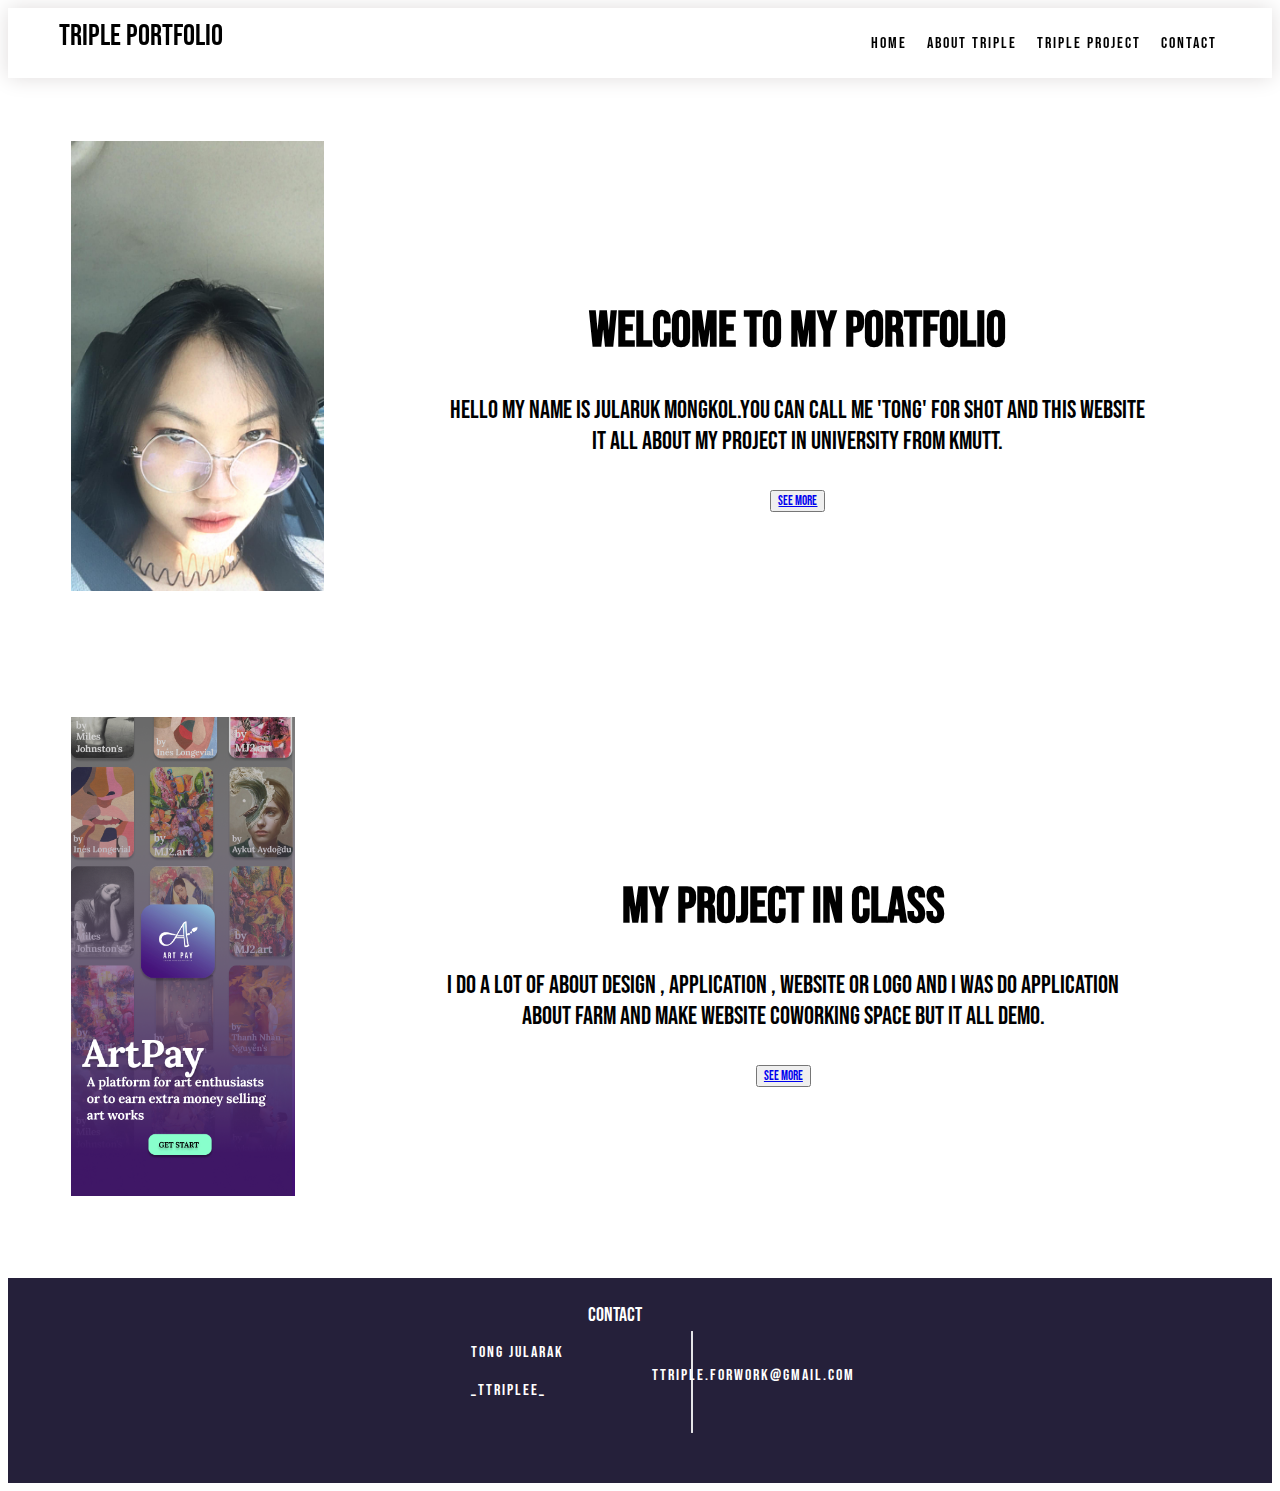
==== index.html @ 95318dea "Add files via upload" ====
<!DOCTYPE html>
<html lang="en">
<head>
    <meta charset="UTF-8">
    <meta http-equiv="X-UA-Compatible" content="IE=edge">
    <meta name="viewport" content="width=device-width, initial-scale=1.0">
    <title>Triple | Portfolio</title>
    <!-- <script src='main.js'> </script> -->
    <link rel="stylesheet" type = "text/css" href="https://cdnjs.cloudflare.com/ajax/libs/font-awesome/6.0.0/css/all.min.css">

    <!-- <link rel="stylesheet" href="https://cdn.jsdelivr.net/npm/@fortawesome/fontawesome-free@5.15.4/css/fontawesome.min.css" 
    integrity="sha384-jLKHWM3JRmfMU0A5x5AkjWkw/EYfGUAGagvnfryNV3F9VqM98XiIH7VBGVoxVSc7" crossorigin="anonymous"> -->

    <link rel ="Stylesheet" href ="Style.css">
</head>

<body>
    
    <div class="grid-container">
    <div id="tab"> 
     
        <div class="menubar">
            <div class="container">
                <div class="logo">
                     triple portfolio
                </div>
                <ul class = "menu">
                    <li>
                        <a href = "Triple Portfolio.html" > Home</a> 
                    </li>
                    <li>
                        <a href="About.html">About Triple</a>
                    </li>
                    <li>
                        <a href="Project.html">triple project</a>
                    </li>
                    <li>
                        <a href="#footer">Contact</a>
                    </li>
                </ul>
            </div>
        </div>
    
       </div>
   
 
    <!-- เกี่ยวกับตัวเอง -->

    <div id="First">

        <section class="header">
            <div class="container1">
                
                   <div class="header-area">
                       <img src="pic/mapic.jpg" alt="mapic">
   
                       <div class="header_text">
                       <h1> Welcome to my Portfolio</h1>
                        <p> Hello My name is Jularuk Mongkol.You can call me 'Tong' for shot 
                           and this website it all about my project in university from KMUTT.
                        </p>
   
                           <button id="reads">  <a href = "About.html" > See more</a>  </button>
   
                       </div>
                   </div>
           </div>
           
        </section>

       <!-- ผลงาน -->

       <section class="intro">
             <div class="container2">

            <!-- <div class="intro_head"> -->
                   <div class="intro_img">
                          <div class="intro-img">
                                <img src="pic/Artpay1.png" alt="pj">
                                 </div>
                      
                   
                            <div class="intro-area">
                                 <h1> My Project in class </h1>
                                   <p>
                                         I do a lot of about design , Application , 
                                         Website or logo and i was do Application about farm and make website coworking space but it all demo.
                                     </p>
                                     <button id="sees">  <a href = "Project.html" > See more</a>  </button>
                                            
                            </div> 
                     </div>
            
            </div>
            
        </section>
    </div> 
   
    <div id="footer">

        <footer class="Contact">
            <div class ="container3">
                <div class="text">
    
                    <div class=" so">
                           CONTACT
                    </div>
                    
                <div class="contact_info"> 
                      
                    <ul>
                        <li>
                            <!-- <a href="#"><i class="fab fa-Email"></i></a>  -->
                            <!-- <a href="#"><i class="fab fa-facebook-f"></i></a> -->
                            <a href="https://www.facebook.com/tong.lovetono">Tong Jularak</a>
                        </li>
                        <br>
                        <li>
                      
                            <!-- <a href="#"><i class="fab fa-instagram"> </i></a> -->
                            <a href="https://www.instagram.com/__ttriplee__/">_ttriplee_</a>
                        </li>
                    </ul>
                                 
                </div>
                <div class="contact_infos"> 
                      
                    <ul>
                        <li>
                            ttriple.forwork@gmail.com
                        </li>
                        
                    </ul>
                                 
                </div>
                <div class="Line-2-outer">
                    <div
                      id="Line-2"
                      data-name="Line 2"
                      alt="Line 2"
                      class="Line-2"
                    >
                    </div>
                    </div>
                    
            </div>
            </div>
        </footer>
    
    </div>

    



</body>
</html>
---- Style.css ----
@import url('https://fonts.googleapis.com/css2?family=Bebas+Neue&family=Sedgwick+Ave&display=swap');

*{
    font-family: 'Bebas Neue', cursive;
}

.grid-container {
	display: grid;
	grid-template-columns: 5% auto 5%;
	

}
.container {
  width: 100%;
  position: fixed;
  top: 0 px
}

#tab {
    grid-column: 1/span 3;
    margin-top: 0;
}
ul.menu a{
  color: black;
}
ul.menu a:hover{
  color: rgb(255, 166, 0);
}
.menubar {
    width: 100%;
    height: 60px;
    background: white;
    box-shadow:0 0 20px rgb(223, 220, 220);
    padding-top: 10px;
    margin-top: 0;
}

.logo {
  float: left;
  font-size: 30px;
  font-weight: normal;
  /* padding-top: 1%; */
  padding-left: 4%;
}

.menubar ul.menu {
    list-style: none;
    float: right;
    padding-right: 4%;
}
.menubar ul.menu li  {
    float: left;
    margin-right: 20px;
}

.menubar ul.menu li a{
    text-decoration: none;
}

/* --------------------------------------------------------- */

#First{
    grid-column: 1/span 3;
}
.header {
    /* width: 100%; */
    /* height: 500px; */
    /* background: fff; */
    background-size: cover;
    background-position: center center;
    display: flex;
    /* background-color: brown; */
    padding-top: 5%;
    padding-bottom: 5%;
}
.header-area{
    display: flex;
}
.header-area img {
    float: left;
    width: 20%;
    /* padding-top: 5%; */
    padding-left: 5%;
}

.header_text  {
   
    text-align: center;
    /* width: 460px; */
    float: left;
    /* margin-left: 90px; */
    /* margin-top: 140px; */
    font-size: 25px;
    font-weight: normal;
    padding-top: 10%;
    padding-left: 10%;
    padding-right: 10%;
}


.intro_img{
    display: flex;
}
.intro-img {
    padding-left: 5%;
}
.intro-img img {
    width: 100%;
}

.intro {
    padding-top: 5%;
    padding-bottom: 5%;

}
.intro-area  {
   
    text-align: center;
    /* width: 460px; */
    float: left;
    /* margin-left: 90px; */
    /* margin-top: 140px; */
    font-size: 25px;
    font-weight: normal;
    padding-left: 10%;
    padding-right: 10%;
    padding-top: 10%; 
    padding-bottom: 10%;

}

/* ---------------------------------------------------------- */
#footer {
    /* padding-top: 1%; */
    grid-column: 1/span 3;
    /* flex-wrap: wrap; */
    background-color: rgb(37, 32, 58);
}
.container3{
  margin-top: 2%;
  margin-bottom: 2%;
}
.contact_info{
  padding-left: 30%;
  
}
.contact_infos{
  padding-left: 45%; 
  color: white;
   margin-top: -50px; 
}
.contact_info a{
  color: white;
  text-decoration: none;
}
.contact_info a:hover{
  color: rgb(255, 166, 0);
  
}
.Contact-area  {
    /* width: 460px; */
    text-align: center;
    /* margin-left: 90px; */
    /* margin-top: 140px; */
    font-size: 25px;
    font-weight: normal;

}
.so {
  margin-left: 40%;
}
.Line-2{
 
  transform:rotate(90.00000250447808deg);
  margin-left:570px;
  width:100px;
  min-width:100px;
  margin-top:-20px;
  margin-bottom:100px;
  min-height:undefinedpx;
  border:1px solid rgba(255, 255, 255, 0.6499999761581421);
  background-color: rgba(255, 255, 255, 0.6499999761581421);
}

.text{
     padding-left: 5%;
    
}
ul {
    list-style-type: none;
}
.so{
    color: white;
    font-size: 20px;
    padding-left: 3%;
}


/* --------------------------------------------------------- */
#Firsts {
    grid-column: 1/span 3;
}
.h1{
    font-size: 25px;
    text-align: center;
}

.me-area {
    padding-left: 15%;
    padding-top: 15%;
}
.meh-area{
    display: flex;
}
.meh-area img{
    width: 20%;
    padding-left: 5%;
    padding-top: 5%;
}
.me{
    font-size: 20px;
}
.skill-area {
    padding-left: 50%;
    padding-top: 10%;
    padding-bottom: 10%;
}
.hobby-area{
    padding-left: 50%;
    
    padding-bottom: 10%;
}
.interes-area{
    padding-left: 50%;
    
    padding-bottom: 10%;
}

/* ---------------------------------- */

.section1{
  margin-top: 2%;
  margin-bottom: 2%;
}

  .MORE{
    
    padding-left: 25%;
    padding-top: 4%;
    
    color:rgba(0, 0, 0, 1);
    font-size:28px;
    font-weight: bold;
    letter-spacing:14px;
    line-height:33px;
  }

  .MY-NAME-IS{
    
    padding-left: 55% ;
    margin-top: -44px ;
    margin-bottom: 30px;
    color:rgba(0, 0, 0, 1);
    font-weight: bold;
    font-size:28px;
    letter-spacing:8.4px;
    line-height:33px;
  }

  .ABOUT-ME{
    
    padding-left: 25%;
    
    color:rgba(0, 0, 0, 1);
    font-size:28px;
    letter-spacing:14px;
    line-height:33px;
  }
  .NAME{
    
    padding-left: 55% ;
    margin-top: -50px;
    color:rgba(0, 0, 0, 1);
    font-size:28px;
    letter-spacing:8.4px;
    line-height:33px;
  }
  .mapic3 img{
    padding-top: 3%;
    padding-left: 8%;
    width: 150px;
    height: 200px;
    min-width: 150px;
    min-height: 200px;
    
  }
  .mapic img{

    width: 250px;
    height: 450px;
    min-width: 250px;
    min-height: 450px; 
    padding-left: 27%;
    margin-top: -215px;
   
  }
  
  .NICKNAME{
  
    padding-left: 55%;
    margin-top: -430px;
  
    color:rgba(0, 0, 0, 1);
    font-size:18px;
    letter-spacing:5.4px;
    line-height:21px;
  }
  .AGE{
  
    padding-left: 55%;
    padding-top: 2%;
    text-align:left;
    
    color:rgba(0, 0, 0, 1);
    font-size:18px;
    letter-spacing:5.4px;
    line-height:21px;
  }
  .mapic2 img{
    width: 150px;
    height: 250px;
    padding-left: 19%;
    
  }
  .BLOOD{
    padding-left: 55%;
    margin-top: -225px;

    color:rgba(0, 0, 0, 1);
    font-size:18px;
    letter-spacing:5.4px;
    line-height:21px;
  }
  .BIRTH{
    padding-left: 55%;
    padding-top: 2%;
    color:rgba(0, 0, 0, 1);
    font-size:18px;
    letter-spacing:5.4px;
    line-height:21px;
  }

  .EDUCATION{
    padding-left: 55%;
    padding-top: 2%;
    color:rgba(0, 0, 0, 1);
    font-size:18px;
    letter-spacing:5.4px;
    line-height:21px;
  }
  .mapic4 img{
    
    width: 200px;
    height: 160px;
    margin-top: -40px;
    padding-left: 5%;
    
  }

  .MAJOR{
  
    padding-left: 55%;
    margin-top: -100px;
    color:rgba(0, 0, 0, 1);
    font-size:18px;
    letter-spacing:5.4px;
    line-height:21px;
  }

  .GENDER{
    padding-left: 55%;
    padding-top: 2%;
    color:rgba(0, 0, 0, 1);
    font-size:18px;
    letter-spacing:5.4px;
    line-height:21px;
  }
  
  .Line-3{
  
    transform:rotate(90deg);
    margin-left:500px;
    width:450px;
    margin-top: -50px;
    margin-bottom:150px;
    border:1px solid rgba(111, 111, 111, 1);
    background-color: rgba(111, 111, 111, 1);
  }
  
  .ME{

    padding-left: 55%;
    margin-top: -80px;
    color:rgb(131, 131, 131);
    font-size:16px;
    letter-spacing:5.4px;
  
  }
  
  .Line-4{

    transform:rotate(-0.000005008956538086317deg);
    margin-left:276px;
    width:431px;
    min-width:431px;
    
    margin-bottom:137px;
    min-height:undefinedpx;
    border:1px solid rgba(111, 111, 111, 1);
    background-color: rgba(111, 111, 111, 1);
  }
  .section2 {
    margin-top: 2%;
    margin-bottom: 5%;
  }

  .H{
    color:rgba(0, 0, 0, 1);
    font-weight:700;
    font-size:64px;
    letter-spacing:32px;
    padding-left: 22%;
  }

.O{
    color:rgba(0, 0, 0, 1);
    font-weight:700;
    font-size:64px;
    letter-spacing:32px;
    padding-left: 44%;
    /* margin-top: -50px; */
  }
  .BB{
    color:rgba(0, 0, 0, 1);
    font-weight:700;
    font-size:64px;
    letter-spacing:32px;
    padding-left: 43%;
   /* padding-top: 30%; */
    margin-top: 250px;
  }
  .shusi img{
    width: 35%;
    padding-left: 15%;
    margin-top: -500px
    
  }
  .B {
    color:rgba(0, 0, 0, 1);
    font-weight:700;
    font-size:64px;
    letter-spacing:32px;
    margin-top: -300px;
    padding-left: 19%;
  }
  .Y{
    color:rgba(0, 0, 0, 1);
    font-weight:700;
    font-size:64px;
    letter-spacing:32px;
    margin-top: -100px;
    padding-left: 21%;
  }

  
  .LISTEN{
    color:rgba(0, 0, 0, 1);
    padding-left: 60%;
    font-weight:700;
    font-size:18px;
    letter-spacing:5.4px;
    margin-top: -150px;
  }
  
  .DRAW{
    color:rgba(0, 0, 0, 1);
    padding-left: 60%;
    font-weight:700;
    font-size:18px;
    padding-top: 2%;
    letter-spacing:5.4px;
    /* margin-top: -150px; */
  }
 
  .COOK{
    color:rgba(0, 0, 0, 1);
    padding-left: 60%;
    font-weight:700;
    font-size:18px;
    padding-top: 2%;
    letter-spacing:5.4px;
    /* margin-top: -150px; */
  }

  .VIDEO{
    color:rgba(0, 0, 0, 1);
    padding-left: 60%;
    font-weight:700;
    font-size:18px;
    padding-top: 2%;
    letter-spacing:5.4px;
    /* margin-top: -150px; */
  }
 
  .Line-5{
    
    transform:rotate(90.00000250447827deg);
    margin-left:545px;
    width:456px;
    min-width:456px;
    margin-top:40px;
    margin-bottom:352px;
    min-height:undefinedpx;
    border:2px solid rgba(111, 111, 111, 1);
    background-color: rgba(111, 111, 111, 1);
  }
  

  .Line-6{
    
    transform:rotate(-0.000005008956538086317deg);
    margin-left:688px;
    width:431px;
    min-width:431px;
    margin-top:-318px;
    margin-bottom:318px;
    min-height:undefinedpx;
    border:2px solid rgba(111, 111, 111, 1);
    background-color: rgba(111, 111, 111, 1);
  }
 
  
  .Q{
    color:rgb(119, 119, 119);
    padding-left: 60%;
    font-weight:small;
    font-size:18px;
    /* padding-top: 2%; */
   
    margin-top: -290px;
    padding-bottom: 1%;
  }
  
  .grandma{
    color:rgb(119, 119, 119);
    padding-left: 60%;
    font-weight:small;
    font-size:18px;
    /* padding-top: 2%; */
    letter-spacing:5.4px;
    
  }
  .section3 {
    margin-top: 10%;
    
  }

  .MY{
    
    color:rgba(0, 0, 0, 1);
    padding-left: 15%;
    font-weight:700;
    font-size:48px;
    letter-spacing:48px;
    line-height:57.60000228881836px;
  }
  
  .SKILL{
  
    color:rgba(0, 0, 0, 1);
    padding-left: 15%;
    font-weight:700;
    font-size:48px;
    letter-spacing:48px;
    line-height:57.60000228881836px;
  }
  
  .Line-7{
    margin-top: 1%;
    width:431px;
    min-width:431px;
    /* margin-top:-px; */
    padding-left: 15%;
    margin-left: 15%;
  
    min-height:undefinedpx;
    border:2px solid rgba(111, 111, 111, 1);
    background-color: rgba(111, 111, 111, 1);
  }
 
  .Image3  {
      display: flex;
      padding-left: 10%;
  }
   .An img{
    
    width: 300px;
    height: 200px;
    min-width: 300px;
    min-height: 200px;
  }
  .Arduino img{
    padding-top: 15%;
    width: 200px;
    height: 150px;
    min-width: 200px;
    min-height: 150px;
    
  }
 .Photoshop img {
  padding-top: 20%;
  width: 150px;
  height: 150px;
  min-width: 150px;
  min-height: 150px;
  padding-left: 40%;
 }
 .P5 img{
  padding-left: 35%;
  padding-top: 10%;
  width: 300px;
  height: 150px;
  min-width: 300px;
  min-height: 150px;
}
.Image4 {
  display: flex;
  padding-left: 15%;
}

.figma img{
    
  width: 200px;
  height: 100px;
  min-height: 100px;
  min-width: 200px;
 
}
.unity img{
    
  width: 200px;
  height: 100px;
  min-height: 100px;
  min-width: 200px;
  padding-left: 20%;
 
} 

.secton4{
  margin-top: 5%;
  /* margin-bottom: 5%; */
  
}
.interes img{
  width: 400px;
  height: 400px;
  min-width: 400px;
  min-height: 400px;
  margin-left: 60%;
}
.INTEREST{
  color:rgba(0, 0, 0, 1);
  font-weight:700;
  font-size:48px;
  letter-spacing:24px;
  margin-top: -300px;
  margin-left: 20%;
  line-height:57.60000228881836px;
}

.FONT{
  color:rgba(0, 0, 0, 1);
  font-weight:normal;
  font-size:18px;
  letter-spacing:15px;
  /* margin-top: -300px; */
  margin-left: 23%;
  line-height:50px;
}

.BACK{
  color:rgba(0, 0, 0, 1);
  font-weight:normal;
  font-size:18px;
  letter-spacing:15px;
  /* margin-top: -300px; */
  margin-left: 23%;
  line-height:50px;
}
.WEB{
  color:rgba(0, 0, 0, 1);
  font-weight:normal;
  font-size:18px;
  letter-spacing:15px;
  /* margin-top: -300px; */
  margin-left: 23%;
  line-height:50px;
}
.UXUI{
  color:rgba(0, 0, 0, 1);
  font-weight:normal;
  font-size:18px;
  letter-spacing:15px;
  /* margin-top: -300px; */
  margin-left: 23%;
  line-height:50px
}
.Line-8{
  position:relative;
  z-index:27;
  pointer-events:none;
  margin-left:132px;
  width:670px;
  min-width:670px;
  /* margin-top:-238px; */
  margin-bottom:238px;
  min-height:undefinedpx;
  border:2px solid rgba(111, 111, 111, 1);
  background-color: rgba(111, 111, 111, 1);
}
#one {
  grid-column: 1/span 3;
}
.maproject2{
  margin-top: 2%;
  margin-bottom: 5%;
}
.project-area2{
  padding-top: 2%;
  display: flex;
}
.uxui {
  padding-left: 30%;
  font-size: 30px;
  font-weight: bold;
  letter-spacing:20px;
}
.uxuis img {
  width: 200px;
  height: 400px;
  min-width: 200px;
  min-height: 400px;
  padding-left: 4%;
  padding-top: 2%;
}
.uxuis {
  display: flex;
}
.DES {
  padding-left: 13%;
  padding-top: 8%;
}
.nameapp {
  font-size: 18px;
  letter-spacing: 10px;
  font-weight: small;
}
.subject{
  font-size: 18px;
  letter-spacing: 10px;
  font-weight: small;
  padding-top: 2%;
}
.des{
  font-size: 18px;
  letter-spacing: 5px;
  font-weight: small;
  padding-top: 2%;
}
.section7 {
  margin-top: 5%;
  margin-bottom: 5%;
}
.section6{
  margin-top: 10%;
  margin-bottom: 5%;
  padding-left: 7%;
}
.P5JS{
  padding-left: 30%;
  font-size: 30px;
  font-weight: bold;
  letter-spacing:20px;
}
.P5JS2 img{
  width: 570px;
  height: 400px;
  min-width: 570px;
  min-height: 400px;;
  padding-top: 2%;
  padding-left: 5%;
}
.btn_p5js{
  margin-top: 5%;
  padding-left: 15%;
}
.topicp5{
padding-left: 30%;
}
.project-area3{
  display: flex;
  padding-top: 5%;
}
 /* -----------------ass4 -----------------------*/
 .section5{
   margin-top: 5%;
   margin-bottom: 5%;
   padding-left: 7%;
 }
 .section7 {
   margin-top: 10%;
   margin-bottom: 5%;
   padding-left: 7%;

 }
 .maproject1{
   margin-top: 2%;
 }
 .web {
   font-size: 30px;
   letter-spacing: 10px;
   padding-left: 20%;
   font-weight: bold;
 }
 
.ass4{
  display: flex;
  padding-left: 5%;
 margin-top: 10%;
  margin-bottom: 10%;
  
}
.btn_ass4 {
  margin-left: 10%;
  padding-top: 10%;
}
.topic4{

  font-size: 30px;
  letter-spacing: 8px;
  font-weight: small;
}

.btn1{
  border-radius: 8px;
    width: 250px;
    height: 50px;
    margin: auto;
    font-size: 20px;
    display: block;
    background-color: white;
    cursor: pointer;

    margin-top: 20px;


}
.assignment4 img{
  width: 570px;
  height: 400px;
  min-width: 570px;
  min-height: 400px;
  
}


.grid-container {
	display: grid;
	grid-template-columns: 10% auto 20%;
	

} 



#header{
	grid-column: 1/span 3;
	text-align: center;
	font-size: 25px;
	padding-top: 5%;
	padding-bottom: 5%;
	color: white;
	background-color: rgb(29, 29, 44);
}

#main1{
	grid-column: 1 / span 1;
	text-align: center;
	font-size: 16px;
  font-weight: small;
	
	color: white;
	background-color: rgb(41, 41, 59);
	
}
#main2 {
	grid-column: 2 / span 1;
	color: white;
	background-color: rgb(41, 41, 59);
	
}

.Ingredient {
	text-align: center;
	font-size: 24px;
	font-weight: normal;
	padding-top: 5%;
	
}
ul{
  letter-spacing: 2px;
}
.Image img {
	width : 300px;
	height: 450px;
}

.Des {
	display: flex;
    padding-left: 5%;
	padding-right: 8%;
    padding-top: 4%;
    font-size: 18px;
    font-weight: normal;
	
}
.Step {

	text-align: center;
	font-size: 24px;
	font-weight: normal;
	padding-top: 3%;
}
ol{
  letter-spacing:3px;
}
.Image img {
	height: 850px;
	width : 350px;
	
}
.Des2 {
	display: flex;
	padding-left: 5%;
	padding-right: 8%;
    padding-top: 4%;
    font-size: 18px;
    font-weight: normal;
}

#right{
	grid-column: 3 / span 1;
	text-align: center;
	display: column;
	padding-bottom: 10%;
	
	color: white;
	background-color: rgb(41, 41, 59);
	
}
.pic3 img{
	height: 250px;
	width : 150px;
	padding-bottom: 10%;
}
.pic4 img{
	height: 250px;
	width : 150px;
	padding-bottom: 10%;
}
.pic5 img{
	height: 250px;
	width : 150px;
	padding-bottom: 10%;
}
.pic6 img{
	height: 150px;
	width : 250px;
	padding-bottom: 10%;
}

#footercol{
	grid-column: 1 / span 3 ;
	padding: 0 15px;
	text-align: center;
	color: white;
  font-weight: normal;
  letter-spacing: 1px;
	background-color: rgb(29, 29, 44);
	
}

/* -----------------------ass5---------------------- */
.assignment5 img{
  width: 750px;
  height: 300px;
}
.ass5{
  margin-top: 10%;
  margin-bottom: 10%;
}
.assignment5 {
  padding-left: 40%;
  margin-top: -50px;
}

.topic5 {
  font-size: 30px;
  letter-spacing: 8px;
  font-weight: small;
  padding-left: 11%;
}
.button1{
  float: left;
  padding-left: 7%;
}
.body{
  background-color: rgb(32, 42, 59);
  border: 10px solid rgb(255, 255, 255);
  padding-left: 5%;
  padding-top: 5%;
  padding-bottom: 5%;
  padding-right: 5%;
}

#commen1{
  background-color: rgb(255, 255, 255);
  padding-left: 5%;
  padding-right: 5%;

  color: rgb(255, 255, 255);
  font-size: 15px;

  border: 5px solid rgb(43, 55, 77);
  border-radius: 10%;
  text-align: left;
  width: fit-content;

}
#commen2{
  background-color: rgb(255, 255, 255);
  padding-left: 5%;
  padding-right: 5%;

  color: rgb(255, 255, 255);
  font-size: 15px;

  border: 5px solid rgb(43, 55, 77);
  border-radius: 10%;
  text-align: left;
  width: fit-content;

}
#commen3{
  background-color: rgb(255, 255, 255);
  padding-left: 5%;
  padding-right: 5%;

  color: rgb(255, 255, 255);
  font-size: 15px;

  border: 5px solid rgb(43, 55, 77);
  border-radius: 10%;
  text-align: left;
  width: fit-content;

}

/* ------------------ass6----------------- */
.body2{
  background-color: black;
  color: white;
}
.ass6{
  display: flex;
  margin-top: 5%;
  margin-bottom: 5%;
}
.btn_ass6{
  padding-left: 5%;
  /* margin-top: -120px; */
}
.topic6{
  font-size: 30px;
  letter-spacing: 8px;
  font-weight: small;
}
.assignment6 img{
  width: 400px;
  height: 200px;
  min-height: 200px;
  min-width: 400px;
  padding-left: 4%;
  padding-top: 2%;
}
.assignment6-2 img{
  width: 500px;
  height: 300px;
  min-width: 500px;
  min-height: 300px;
  padding-left: 4%;
  padding-top: 1%;
}

/* -----------------ass7--------------- */
.assignment7 img {
  width: 570px;
  height: 400px;
  min-width: 570px;
  min-height: 400px;;
  padding-left: 40%;
}
.topic7{
  /* padding-left: 50%; */
  font-size: 30px;
  letter-spacing: 8px;
  font-weight: small;

}
.btn_ass7{
  padding-left: 15%;
  margin-top: 5%;
}
.ass7{
  display: flex;
  margin-top: 10%;
  margin-bottom: 10%;
}
.body4{
  background: rgb(21, 23, 54);
}
.Head {
  color: white;
  font-size: 28px;
  text-align: center;
  padding-top: 1%;
  padding-bottom: 1%;
}

.red{
  background-color: red; 
}
.blue{
  background-color: blue; 
}
.green{
  background-color: green; 
}

#game-container{
padding-top: 5%;
  display: flex;
  justify-content: space-around;
  
}

#game-layer{ /* layer กรอบเกม*/
  position: relative;
  width: 800px;
  height: 500px;
  background: white;
}

.square{ /* สีเหลี่ยม 3 สี*/
  position: absolute;
  width: 30px;
  height: 30px;
}

fieldset{ /* กรอบฟังก์ชัน*/
  background-color: rgb(23, 24, 56);
  color: white;
  margin: auto 30%;
  
}

@media only screen and (max-width: 768px) {
	.grid-container {
		display: grid;
        grid-template-columns: 20% auto;
        grid-gap: 10px;  
		  
	}
  #tab {
    grid-column: 1/span 3;
  
  }
  #First {
    grid-column: 1/span 3;
  
  }

	#header{
		grid-column: 1/span 3;
		
	}
	#main1{
		grid-column: 1/span 3;
		padding-bottom: 5%;
		
	}
	#main2{
		grid-column: 1/span 3;
		
	}
	
	.Image img {
		width : 200px;
		height: 350px;
	}
	
	.Image2 img {
		height: 400px;
		width : 150px;
		
	}
	#right{
		grid-column: 1/span 3;
		
		
	}
	.All1 {
		display: flex;
		padding-left: 15%;
		
	}
	.All2 {
		display: flex;
		padding-left: 15%;
		
	}
	.pic3 img{
		height: 300px;
		width : 200px;
		padding: 5%;
		padding-left: 20%;
	}
	.pic4 img{
		height: 300px;
		width : 200px;
		padding-bottom: 5%;
		padding-left: 40%;
	}
	.pic5 img{
		height: 300px;
		width : 200px;
		padding-bottom: 5%;
		padding-left: 20%;
	}
	.pic6 img{
		height: 250px;
		width : 300px;
		padding-bottom: 5%;
		padding-left: 20%;
		padding-top: 10%;
	}
	#footercol{
		grid-column: 1/span 3;
	
	}
}

@media only screen and (max-width: 480px) {
	.grid-container {
		display: grid;
        grid-template-columns: 20% auto;
        grid-gap: 10px;  
		  
	}
#tab {
  grid-column: 1/span 3;

}
#First {
  grid-column: 1/span 3;

}
#footer{
  grid-column: 1/span 3;
}

	#header{
		grid-column: 1/span 3;
		
	}
	#main1{
		grid-column: 1/span 3;
		padding-bottom: 5%;
		
	}
	.Des {
		flex-wrap: wrap;
	}
	.Des2{
		flex-wrap: wrap;
	}
	#main2{
		grid-column: 1/span 3;
		
	}
	.Image {
		/* text-align: center; */
		 margin: auto; 
	}
	.Image2 {
		/* text-align: center; */
		 margin: auto; 
	}
	
	.Image img {
		width : 200px;
		height: 350px;
	}
	.Image2 img {
		height: 400px;
		width : 150px;
		
	}
	#right{
		grid-column: 1/span 3;
		
		
	}
	.All1 {
		display: flex;
		padding-left: 5%;
		
	}
	.All2 {
		flex-wrap: wrap;
		
		padding-left: 5%; 
		
	}
	.pic3 img{
		height: 200px;
		width : 100px;
		padding: 5%;
		padding-left: 20%;
	}
	.pic4 img{
		height: 200px;
		width : 100px;
		padding-bottom: 5%;
		padding-left: 40%;
	}
	.pic5 img{
		height: 200px;
		width : 100px;
		padding-bottom: 5%;
		padding-left: 20%;
	}
	.pic6 img{
		height: 150px;
		width : 200px;
		padding-bottom: 5%;
		padding-left: 15%;
		padding-top: 10%;

	}
	#footercol{
		grid-column: 1/span 3;
	
	}
}
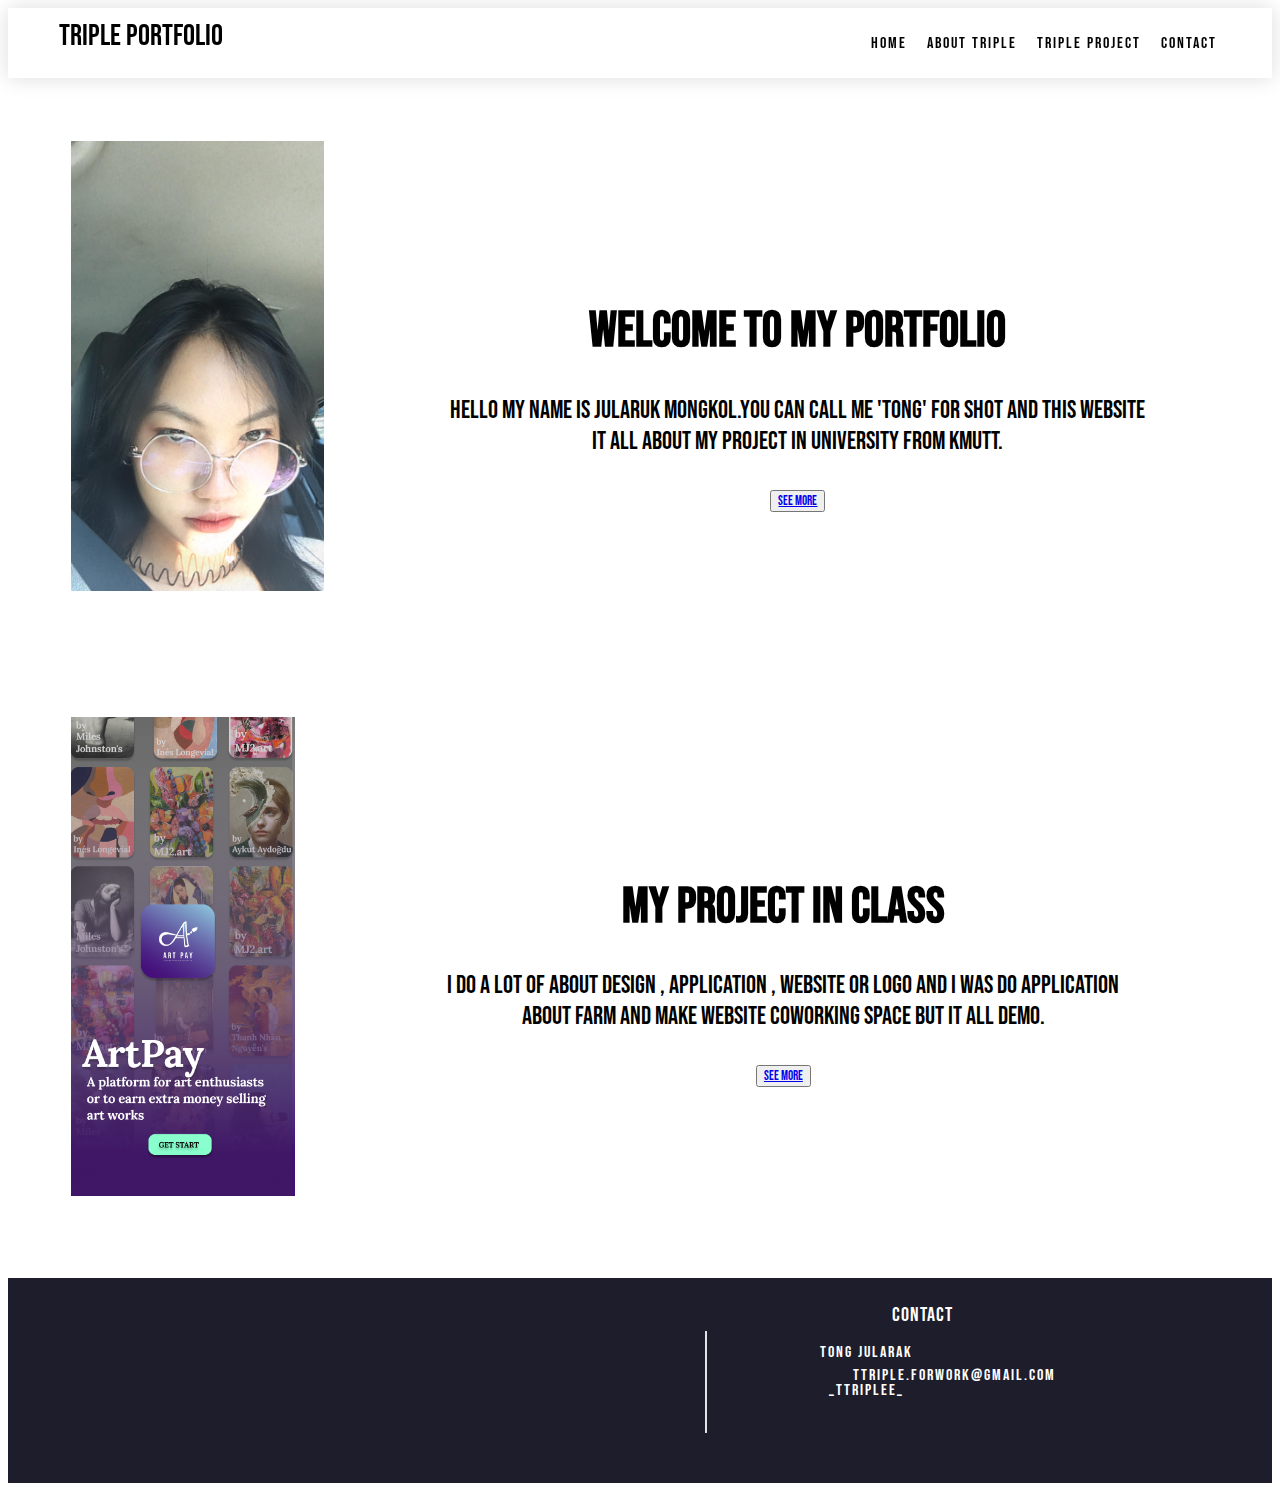
==== commit 38f8773e: "Add files via upload" ====
--- a/index.html
+++ b/index.html
@@ -26,7 +26,7 @@
                 </div>
                 <ul class = "menu">
                     <li>
-                        <a href = "Triple Portfolio.html" > Home</a> 
+                        <a href = "index.html" > Home</a> 
                     </li>
                     <li>
                         <a href="About.html">About Triple</a>
@@ -96,7 +96,7 @@
         </section>
     </div> 
    
-    <div id="footer">
+    <div id="footercol">
 
         <footer class="Contact">
             <div class ="container3">
